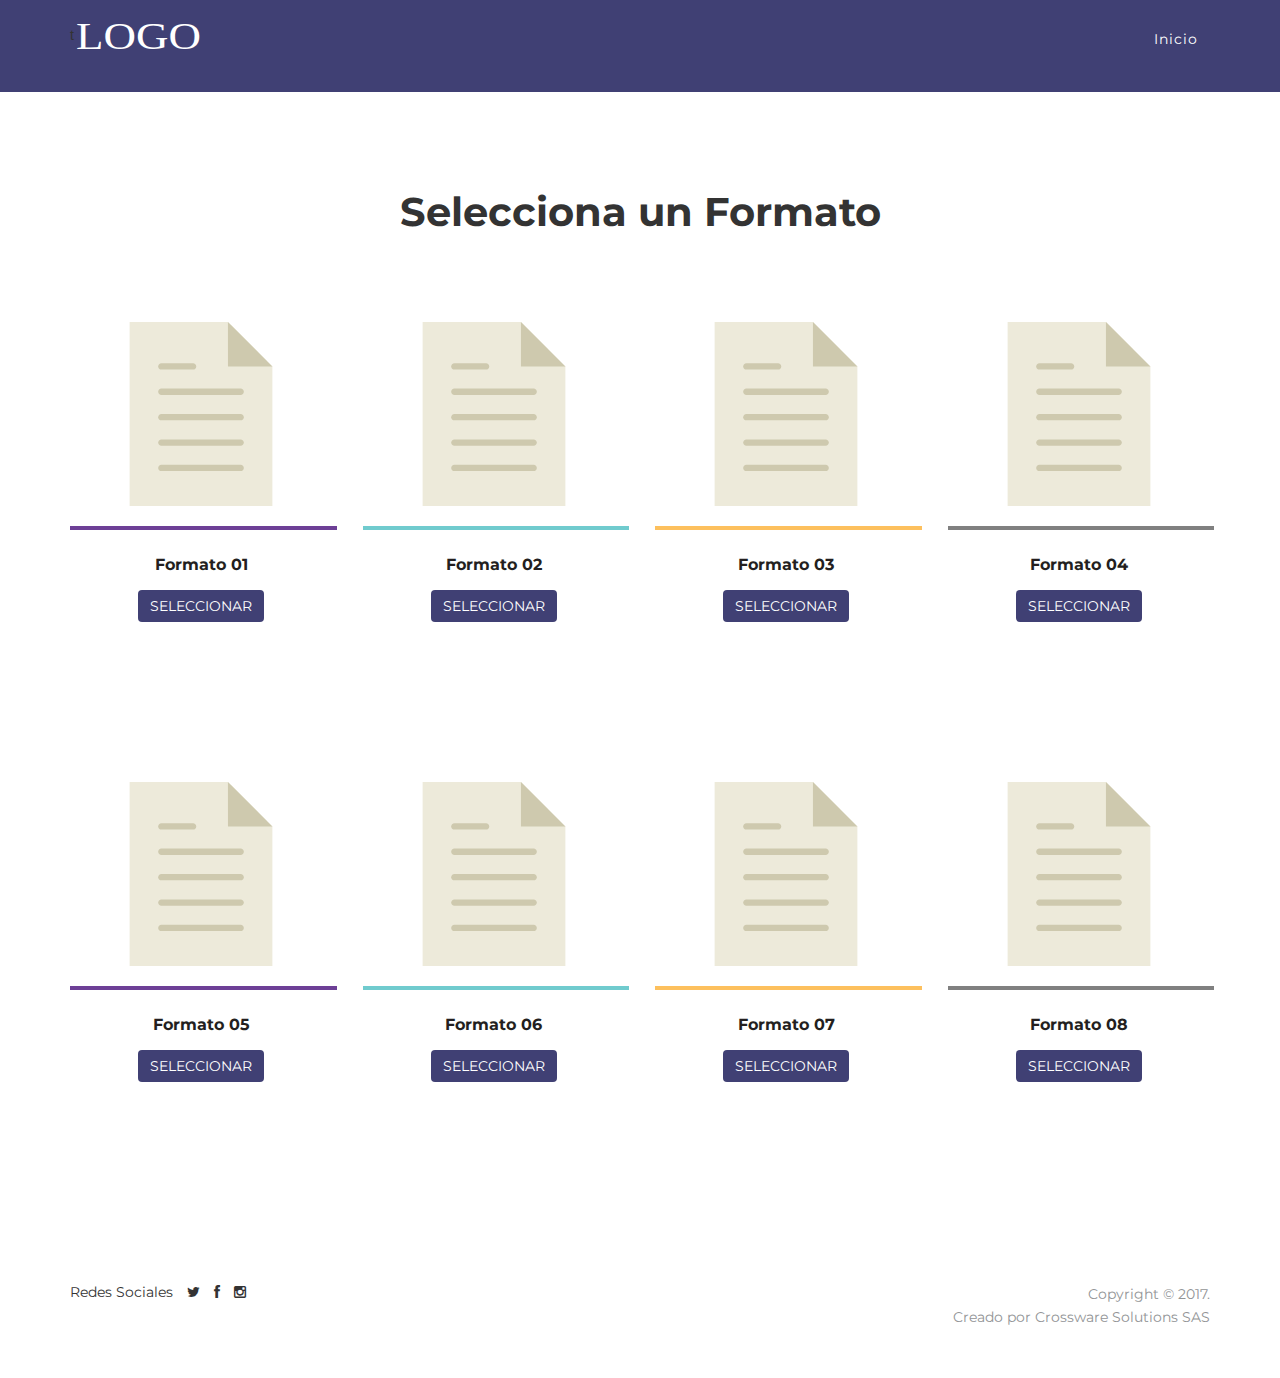
==== index.html @ 3a455562 "Archivos cloandos al repo" ====
<!DOCTYPE html>
<html lang="en"><head>
  <meta charset="utf-8">
  <title>Imagen Editor</title>
  <meta name="keywords" content="">
  <meta name="description" content="">
  <meta name="viewport" content="width=device-width, initial-scale=1.0, maximum-scale=1.0, user-scalable=no">
  
  <meta property="og:title" content="">
	<meta property="og:type" content="website">
	<meta property="og:url" content="">
	<meta property="og:site_name" content="">
	<meta property="og:description" content="">

  <!-- Styles -->
  <link rel="stylesheet" href="css/font-awesome.min.css">
  <link rel="stylesheet" href="css/animate.css">
  <link href='https://fonts.googleapis.com/css?family=Raleway:400,100,200,300,500,600,700,800,900|Montserrat:400,700' rel='stylesheet' type='text/css'>
  

  <link rel="stylesheet" href="css/bootstrap.min.css">
  <link rel="stylesheet" href="css/main.css">

  <script src="js/modernizr-2.7.1.js"></script>
  
</head>

<body>

    
    <div class="navbar navbar-inverse navbar-fixed-top">
      <div class="container">
        <div class="navbar-header">
          <button type="button" class="navbar-toggle" data-toggle="collapse" data-target=".navbar-collapse">
            <span class="icon-bar"></span>
            <span class="icon-bar"></span>
            <span class="icon-bar"></span>
          </button>
          <a class="logo" href="index.html"><img src="img/logo.svg" alt="Logo"></a>
        </div>
        <div class="navbar-collapse collapse">
          <ul class="nav navbar-nav navbar-right">
            <li><a href="#inicio" class="scroll">Inicio</a></li>
          </ul>
        </div><!--/.navbar-collapse -->
      </div>
    </div>
        
    <header>
      <div class="container">
        <div class="row">
          <div class="col-xs-6">
            <a href="index.html">t<img src="img/logo.svg" alt="Logo"></a>
          </div>
          <div class="col-xs-6 signin text-right navbar-nav">
            <a href="#inicio" class="scroll">Inicio</a>&nbsp; &nbsp;
          </div>
        </div>
        
        
      </div>
    </header>
    
    <!--<div class="mouse-icon hidden-xs">
				<div class="scroll"></div>
			</div>-->
      
    <section id="inicio" class="pad-sm">
	    <div class="container">
        <div class="row">
            <h2 style="color: #333; text-align: center">Selecciona un Formato</h2>
        </div>
		    <div class="row pad-sm">
			    <div class="col-sm-3 wow fadeIn" data-wow-delay="0.4s">

            <img src="img/archivo.svg" style="margin: auto; display: block; width: 70%" />

				    <hr class="line purple">
            <h3 class="center-text">Formato 01</h3>
            <button onClick="editarFormato()" class="btn btn-primary" style="margin-top: 8px; text-align:center">Seleccionar</button>
			    </div>
			    <div class="col-sm-3 wow fadeIn" data-wow-delay="0.8s">

            <img src="img/archivo.svg" style="margin: auto; display: block; width: 70%" />

				    <hr  class="line blue">
            <h3 class="center-text">Formato 02</h3>
            <button onClick="editarFormato()" class="btn btn-primary" style="margin-top: 8px; text-align:center">Seleccionar</button>
			    </div>
			    <div class="col-sm-3 wow fadeIn" data-wow-delay="1.2s">

            <img src="img/archivo.svg" style="margin: auto; display: block; width: 70%" />

				    <hr  class="line yellow">
            <h3 class="center-text">Formato 03</h3>
            <button onClick="editarFormato()" class="btn btn-primary" style="margin-top: 8px; text-align:center">Seleccionar</button>
          </div>
          <div class="col-sm-3 wow fadeIn" data-wow-delay="1.2s">

              <img src="img/archivo.svg" style="margin: auto; display: block; width: 70%" />

              <hr  class="line red">
              <h3 class="center-text">Formato 04</h3>
              <button onClick="editarFormato()" class="btn btn-primary" style="margin-top: 8px; text-align:center">Seleccionar</button>
            </div>
        </div>
        <div class="row pad-sm">
            <div class="col-sm-3 wow fadeIn" data-wow-delay="0.4s">
  
              <img src="img/archivo.svg" style="margin: auto; display: block; width: 70%" />
  
              <hr class="line purple">
              <h3 class="center-text">Formato 05</h3>
              <button onClick="editarFormato()" class="btn btn-primary" style="margin-top: 8px; text-align:center">Seleccionar</button>
            </div>
            <div class="col-sm-3 wow fadeIn" data-wow-delay="0.8s">
  
              <img src="img/archivo.svg" style="margin: auto; display: block; width: 70%" />
  
              <hr  class="line blue">
              <h3 class="center-text">Formato 06</h3>
              <button onClick="editarFormato()" class="btn btn-primary" style="margin-top: 8px; text-align:center">Seleccionar</button>
            </div>
            <div class="col-sm-3 wow fadeIn" data-wow-delay="1.2s">
  
              <img src="img/archivo.svg" style="margin: auto; display: block; width: 70%" />
  
              <hr  class="line yellow">
              <h3 class="center-text">Formato 07</h3>
              <button onClick="editarFormato()" class="btn btn-primary" style="margin-top: 8px; text-align:center">Seleccionar</button>
            </div>
            <div class="col-sm-3 wow fadeIn" data-wow-delay="1.2s">
  
                <img src="img/archivo.svg" style="margin: auto; display: block; width: 70%" />
  
                <hr  class="line red">
                <h3 class="center-text">Formato 08</h3>
                <button onClick="editarFormato()" class="btn btn-primary" style="margin-top: 8px; text-align:center">Seleccionar</button>
              </div>
          </div>
	    </div>
    </section>
        
    <footer>
      <div class="container">
        
        <div class="row">
          <div class="col-sm-8 margin-20">
            <ul class="list-inline social">
              <li>Redes Sociales</li>
              <li><a href="#"><i class="fa fa-twitter"></i></a></li>
              <li><a href="#"><i class="fa fa-facebook"></i></a></li>
              <li><a href="#"><i class="fa fa-instagram"></i></a></li>
            </ul>
          </div>
          
          <div class="col-sm-4 text-right">
            <p><small>Copyright &copy; 2017.<br>
	            Creado por <a href="http://crossware.co">Crossware Solutions SAS</a></small></p>
          </div>
        </div>
        
      </div>
    </footer>
    
    
    <!-- Javascript
    ================================================== -->
    <!-- Placed at the end of the document so the pages load faster -->
    <script src="//ajax.googleapis.com/ajax/libs/jquery/1.11.0/jquery.min.js"></script>
    <script>window.jQuery || document.write('<script src="js/jquery-1.11.0.min.js"><\/script>')</script>
    <script src="js/wow.min.js"></script>
    <script src="js/bootstrap.min.js"></script>
    <script src="js/main.js"></script>

    <script>
    
        function editarFormato(){

          location.href ="editor/index.html";

        }
      
    </script>


    </body>
</html>
---- css/main.css ----
/*!
 * SNOW Landing Page Theme
 *
 * Created by Visual Soldiers
 * Visit us at http://www.visualsoldiers.com
 *
 * Handcrafted with love in Atlanta!
 */


/* ==========================================================================
   Global styles
   ========================================================================== */
h1, h2, h3, h4, h5, h6, p, .btn, .navbar-nav a, .form-control, .list-inline, small, #pricing {
  font-family: 'Montserrat', sans-serif;
}

p, .lead {
	font-family: 'Raleway', sans-serif;
}

h1 {
  font-size: 55px;
  line-height: 55px;
  letter-spacing: -1px;
  color: #ffffff;
  font-weight: 700;
}

h2 {
  font-size: 40px;
  line-height: 40px;
  etter-spacing: -0.5px;
  color: #ffffff;
  font-weight: 700;
}

h3 {
  font-size: 16px;
  line-height: 30px;
  letter-spacing: 0px;
  color: #231f20;
  font-weight: 700;
}

.lead {
  font-size: 21px;
  line-height: 26px;
  color: #ffffff;
  font-weight: 400;
}

p {
  font-size: 17px;
  line-height: 22px;
  color: #929496;
  font-weight: 400;
}

/*------------------Utilities---------------------*/
a {
  color: inherit;
  font-weight: inherit;
  font-size: inherit;
  text-decoration: none;
}

a:hover, a:focus {
  text-decoration: none;
  color: #231f20;
  -webkit-transition: all 0.35s ease-in-out;
  -moz-transition: all 0.35s ease-in-out;
  -o-transition: all 0.35s ease-in-out;
  transition: all 0.35s ease-in-out;
}

.fa-lg {
  font-size: 1.33333em;
  line-height: 0.75em;
  vertical-align: -10%;
}

::selection {
	background: #231f20; /* Safari */
	color: #FFFFFF;
}
::-moz-selection {
	background: #231f20; /* Firefox */
	color: #FFFFFF;
}


/*------------------Buttons---------------------*/
.btn:focus {
  outline: 0px auto -webkit-focus-ring-color;
  outline: none;
}

.btn {
  text-transform: uppercase;
  border-radius: 4px;
  border: none;
  margin: auto;
  display: block;
}

.btn-lg {
  font-size: 13px;
  line-height: 1.33;
  padding: 22px 30px;
  font-weight: 400;
  letter-spacing: 1px;
}

.btn-sm {
  font-size: 11px;
  line-height: 1.33;
  padding: 10px 18px;
  font-weight: 400;
}

.btn-wide {
  width: 100%;
  font-size: 13px;
  line-height: 1.33;
  padding: 18px 28px;
  font-weight: 400;
  letter-spacing: 1px;
}

.btn-primary {
  background-color:#404074;
  color: #ffffff;
}

.btn-primary:hover, .btn-primary:focus, .btn-primary:active, .btn-primary.active {
  background-color: #404074e7;
  color: #ffffff;
  -webkit-transition: all 0.35s ease-in-out;
  -moz-transition: all 0.35s ease-in-out;
  -o-transition: all 0.35s ease-in-out;
  transition: all 0.35s ease-in-out;
}

.btn-secondary {
  background-color: #ffffff;
  color: #231f20;
}

.btn-secondary:hover, .btn-secondary:focus, .btn-secondary:active, .btn-secondary.active {
  background-color: #ededed;
  color: #231f20;
  -webkit-transition: all 0.35s ease-in-out;
  -moz-transition: all 0.35s ease-in-out;
  -o-transition: all 0.35s ease-in-out;
  transition: all 0.35s ease-in-out;
}

.center-text{

  text-align: center;

}

.center{

  margin: auto;
  display: block;

}


/*-----------------Margins------------------*/
.margin-0 {
    margin-bottom: 0 !important;
}
.margin-10 {
    margin-bottom: 10px !important;
}
.margin-15 {
    margin-bottom: 15px !important;
}
.margin-20 {
    margin-bottom: 20px !important;
}
.margin-30 {
    margin-bottom: 30px !important;
}
.margin-40 {
    margin-bottom: 40px !important;
}
.margin-50 {
    margin-bottom: 50px !important;
}
.margin-60 {
    margin-bottom: 60px !important;
}
.margin-70 {
    margin-bottom: 70px !important;
}
.margin-80 {
    margin-bottom: 80px !important;
}
.margin-90 {
    margin-bottom: 90px !important;
}
.margin-100 {
    margin-bottom: 100px !important;
}


/*-----------------Colors------------------*/

.black {
  color: #231f20;
}

.blue {
  color: #70cbce;
}

.white {
  color: #ffffff;
}

.black-bg {
  background: #231f20;
}

.blue-bg {
  background: #70cbce;
}

.white-bg {
  background: #ffffff;
}

.purple-bg {
	background: #6d3f96;
}



/* ==========================================================================
   Nav Styles
   ========================================================================== */

.navbar {
    border: 0px solid rgba(0, 0, 0, 0);
    background: #404074;
    margin: auto;
    min-height: 60px;
    padding-top: 8px;
    position: fixed;
    top: -60px;
    transition: top 0.4s ease 0s;
}

.navbar.open {
    top: 0;
}

.navbar-inverse .navbar-nav > li > a, .navbar-nav a {
    color: #ffffff;
    font-size: 14px;
    letter-spacing: 1px;
}

.navbar-inverse .navbar-nav > li > a:hover {
    color: #ffffff;
    opacity: 0.6;
}

.nav > li > a {
    position: relative;
    display: block;
    padding: 10px 10px;
}

.navbar-inverse .navbar-collapse, .navbar-inverse .navbar-form {
    border-color: #404074;
}

.navbar-inverse .navbar-toggle {
    border-color: transparent;
}

.logo img {
	margin-top: 6px;
}



/* ==========================================================================
   Main styles
   ========================================================================== */
header {
  /*background: url(../img/header-bg.jpg) no-repeat center center;*/
  background: #404074;
  width: 100%;
  padding: 20px 10px 40px 10px;
  /*height: 100vh;*/
  overflow: hidden;
  background-size: cover;
  -webkit-background-size: cover;
  -moz-background-size: cover;
  -o-background-size: cover;
}

.header-info {
  position: absolute;
  bottom: 0;
  width: 100%;
  left: 0;
  right: 0;
  margin-left: 0px;
  margin-bottom: 12%;
}

.signin {
  padding-top: 9px;
}


.mouse-icon {
    border: 2px solid #fff;
    border-radius: 16px;
    display: block;
    height: 50px;
    margin: -100px auto 50px;
    position: relative;
    width: 30px;
    z-index: 10;
}
.mouse-icon .scroll {
    animation-delay: 0s;
    animation-duration: 1s;
    animation-iteration-count: infinite;
    animation-name: scrolling;
    animation-play-state: running;
    animation-timing-function: linear;
}
.mouse-icon .scroll {
    background: #fff none repeat scroll 0 0;
    border-radius: 10px;
    height: 10px;
    margin-left: auto;
    margin-right: auto;
    position: relative;
    top: 4px;
    width: 4px;
}
@keyframes scrolling {
0% {
    opacity: 0;
    top: 5px;
}
30% {
    opacity: 1;
    top: 10px;
}
100% {
    opacity: 0;
    top: 25px;
}
}

.pad-xl {
	padding: 200px 0px;
}

.pad-lg {
	padding: 160px 0px;
}

.pad-sm {
	padding: 80px 0px;
}

.pad-xs {
	padding: 30px 0px;
}



#be-the-first {
  background: url(../img/be-the-first-bg.jpg) #231f20 no-repeat center center fixed;
  min-height: 300px;
  -webkit-background-size: cover;
  -moz-background-size: cover;
  -o-background-size: cover;
  background-size: cover;
}

hr.line {
	width: 100%;
	border: 2px solid;
}

.purple {
	border-color: #6d3f96;
	color: #6d3f96;
}

.blue {
	border-color: #70cbce;
	color: #70cbce
}

.yellow {
	border-color: #fdc05d;
	color: #fdc05d;
}

.iphone {
    position: relative;
    height: 200px;
}

.iphone img {
    margin: 0 auto;
    position: absolute;
    left: 0;
    right: 0;
    width: 100%;
    max-width: 440px;
}


#invite {
  background: #f2f2f2;
}

.fa-envelope-o {
  color: #404074;
  font-size: 22px;
  display: block;
  padding-top: 15px;
  width: 60px;
  height: 60px;
  border: 2px solid #404074;
  -moz-border-radius: 30px;
  -o-border-radius: 30px;
  -webkit-border-radius: 30px;
  border-radius: 30px;
  margin: auto;
}



.news-container {
  padding: 10px 0px 20px;
  border-bottom: 1px dotted #d9d9d9;
}

.news-img {
  padding-right: 20px;
}

footer {
  background: #ffffff;
  padding: 40px 0px;
}

.social li a:hover {
  opacity: 0.5;
}
/*---------------Pricing Tables-------------------*/


#pricing {
  background: #70cbce;
}

.pricing-container {
  padding-left: 0px;
  padding-right: 0px;
}

.pricing-table {
  background: transparent;
  margin-bottom: 50px;
  margin-top: 0px;
  -webkit-transition: all 0.25s ease-in-out;
  -moz-transition: all 0.25s ease-in-out;
  -o-transition: all 0.25s ease-in-out;
  transition: all 0.25s ease-in-out;
}
.pricing-table.active {
  box-shadow: 0px 0px 12px rgba(41,46,50,0.6); 
  position: absolute;
  margin: auto;
  z-index: 200;
  border-top-left-radius: 10px;
  border-top-right-radius: 10px;
}

.pricing-table:hover {
  margin-top: -10px;
  -webkit-transition: all 0.25s ease-in-out;
  -moz-transition: all 0.25s ease-in-out;
  -o-transition: all 0.25s ease-in-out;
  transition: all 0.25s ease-in-out;
}

.pricing-table li {
  padding-left: 20px;
  padding-right: 20px;
}

.headline {
  background: #231f20;
  color: #FFFFFF;
  padding: 10px;
  border-top-left-radius: 10px;
  border-top-right-radius: 10px;
}

.price {
    background: none repeat scroll 0 0 #231f20;
    color: #FFFFFF;
    font-size: 32px;
    font-weight: bold;
    padding-bottom: 20px;
    padding-top: 20px;
}


.pricing-table:hover li.price  {
  background: #303236;
  -webkit-transition: all 0.85s ease-in-out;
  -moz-transition: all 0.85s ease-in-out;
  -o-transition: all 0.85s ease-in-out;
  transition: all 0.85s ease-in-out;
}

.price small {
  font-weight: 300;
  color: #929496;
}

.info {
  padding-top: 20px;
  padding-bottom: 20px;
  font-weight: 300;
  font-size: 13px;
  color: #929496;
  background: #ffffff;
}

.features {
  color: #231f20;
  font-weight: bold;
  padding-top: 12px;
  padding-bottom: 15px;
  border-bottom: 1px dotted #E8EAEA;
  background: #ffffff
}

.features.first {
  border-top: 1px dotted #E8EAEA;
}

.features.last {
  padding-top: 17px;
  padding-bottom: 20px;
}

.features.last a {
	color: #70cbce;
	font-size: 14px;
	letter-spacing: 1px;
}

.pricing-container .btn {
    border-radius: 0;
}




/* ==========================================================================
   Form styles
   ========================================================================== */
.form-control {
    background-color: #FFFFFF;
    background-image: none;
    border: 0px solid transparent;
    border-radius: 4px;
    box-shadow: 0 1px 1px rgba(0, 0, 0, 0.075) inset;
    color: #929496;
    display: block;
    font-size: 15px;
    height: 60px;
    line-height: 1.42857;
    padding: 6px 12px;
    transition: border-color 0.15s ease-in-out 0s, box-shadow 0.15s ease-in-out 0s;
}

.form-control::-moz-placeholder {
    color: #d9d9d9;
    font-size: 15px;
    opacity: 1;
}

.form-control::-webkit-placeholder, .form-control::-o-placeholder {
    color: #d9d9d9;
    font-size: 15px;
    opacity: 1;
}

.form-control::-o-placeholder {
    color: #d9d9d9;
    font-size: 15px;
    opacity: 1;
}





/* ==========================================================================
   Mobile styles
   ========================================================================== */
/* Landscape phones and down */
@media (max-width: 480px) { 

.btn-lg {
  font-size: 12.5px;
  line-height: 1.33;
  padding: 16px 13px;
  letter-spacing: 0px;
}


.btn-wide {
  width: 100%;
  font-size: 12.5px;
  line-height: 1.33;
  padding: 16px 13px;
  letter-spacing: 0px;
}

#be-the-first { 
      background-attachment: scroll;
  }

}


/* Landscape phone to portrait tablet */
@media (min-width: 481px) and (max-width: 767px) { 

#be-the-first { 
      background-attachment: scroll;
  }

}


/* Portrait tablet to landscape and desktop */
@media (min-width: 768px) and (max-width: 991px) {

#be-the-first { 
      background-attachment: scroll;
  }
  
}



/* Desktops and laptops ----------- */
@media (min-width: 992px) and (max-width: 1199px) {

}
     


/* Large screens ----------- */
@media (min-width: 1200px) and (max-width: 3000px) {

}
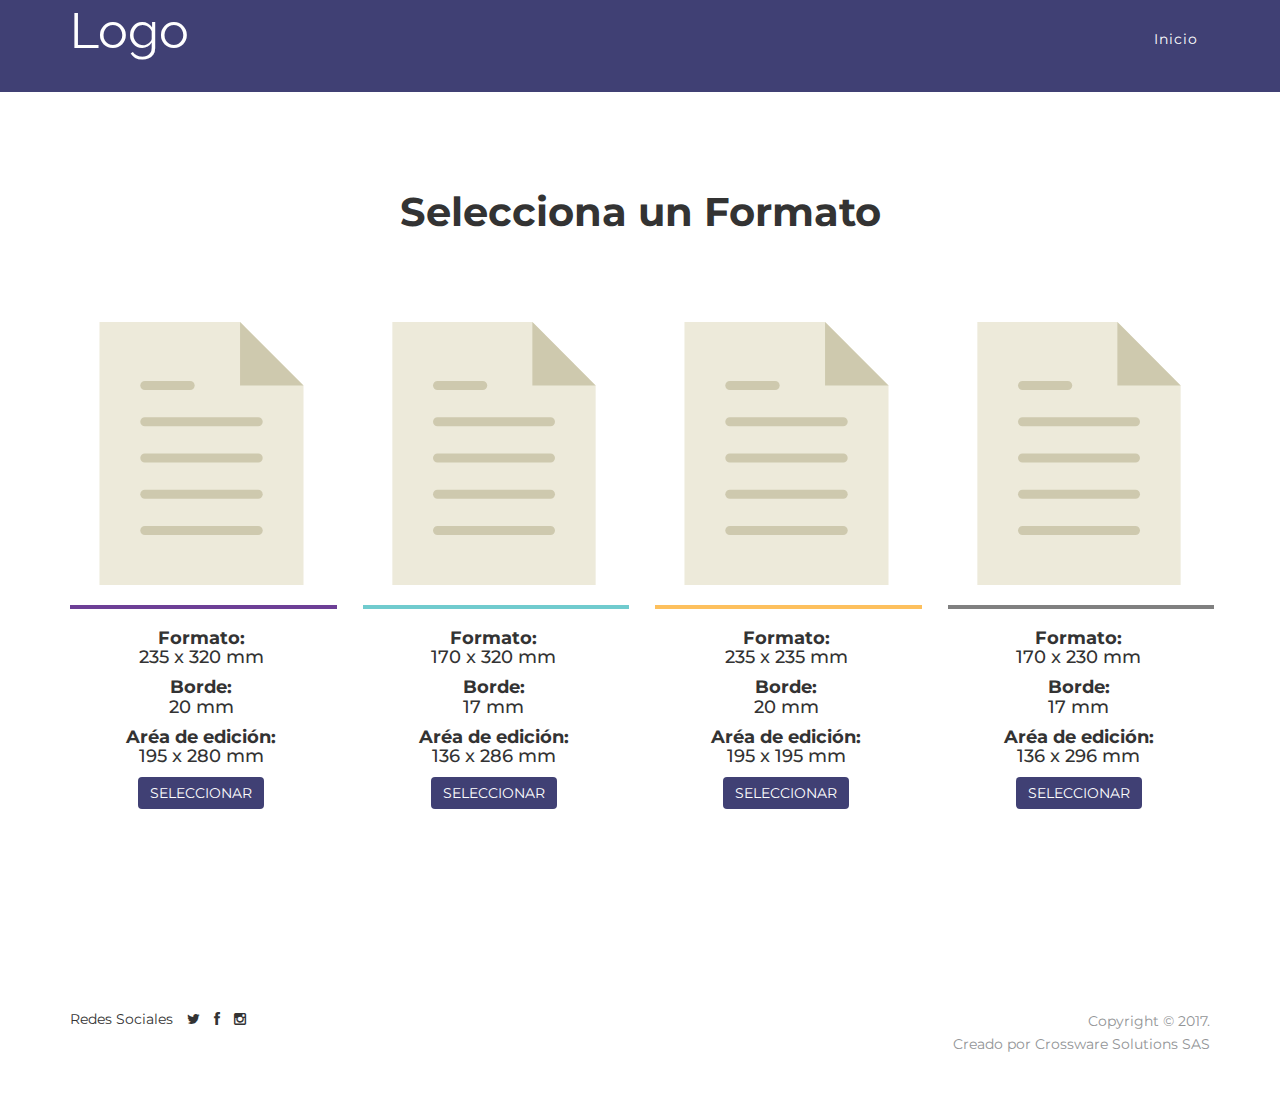
==== commit 19ef9211: "Ajustes de Formatos para evitar fondos negros" ====
--- a/index.html
+++ b/index.html
@@ -1,7 +1,7 @@
 <!DOCTYPE html>
 <html lang="en"><head>
   <meta charset="utf-8">
-  <title>Imagen Editor</title>
+  <title>Editor de Imagenes</title>
   <meta name="keywords" content="">
   <meta name="description" content="">
   <meta name="viewport" content="width=device-width, initial-scale=1.0, maximum-scale=1.0, user-scalable=no">
@@ -28,7 +28,7 @@
 <body>
 
     
-    <div class="navbar navbar-inverse navbar-fixed-top">
+    <div class="navbar navbar-inverse navbar-fixed-top" style="z-index: 99 !important">
       <div class="container">
         <div class="navbar-header">
           <button type="button" class="navbar-toggle" data-toggle="collapse" data-target=".navbar-collapse">
@@ -36,7 +36,7 @@
             <span class="icon-bar"></span>
             <span class="icon-bar"></span>
           </button>
-          <a class="logo" href="index.html"><img src="img/logo.svg" alt="Logo"></a>
+          <a class="logo" href="index.html"><p style="font-size: 20px; color: #fff">Logo</p></a>
         </div>
         <div class="navbar-collapse collapse">
           <ul class="nav navbar-nav navbar-right">
@@ -50,7 +50,7 @@
       <div class="container">
         <div class="row">
           <div class="col-xs-6">
-            <a href="index.html">t<img src="img/logo.svg" alt="Logo"></a>
+            <a href="index.html"><p style="font-size: 50px; color: #fff">Logo</p></a>
           </div>
           <div class="col-xs-6 signin text-right navbar-nav">
             <a href="#inicio" class="scroll">Inicio</a>&nbsp; &nbsp;
@@ -63,7 +63,33 @@
     
     <!--<div class="mouse-icon hidden-xs">
 				<div class="scroll"></div>
-			</div>-->
+      </div>-->
+      
+    <!--
+      Notificaciones del sitio web
+
+    -->
+
+    <!-- Modal -->
+    <div class="modal fade" id="notificacion" role="dialog">
+      <div class="modal-dialog" style="z-index: 999999999">
+      
+        <!-- Modal content-->
+        <div class="modal-content">
+          <div class="modal-header">
+            <button type="button" class="close" data-dismiss="modal">&times;</button>
+            <h4 class="modal-title">Alerta del sitio web</h4>
+          </div>
+          <div class="modal-body">
+            <p id="contenido"></p>
+          </div>
+          <div class="modal-footer">
+            <button type="button" class="btn btn-primary" data-dismiss="modal">Cerrar</button>
+          </div>
+        </div>
+        
+      </div>
+    </div>
       
     <section id="inicio" class="pad-sm">
 	    <div class="container">
@@ -71,74 +97,51 @@
             <h2 style="color: #333; text-align: center">Selecciona un Formato</h2>
         </div>
 		    <div class="row pad-sm">
-			    <div class="col-sm-3 wow fadeIn" data-wow-delay="0.4s">
-
-            <img src="img/archivo.svg" style="margin: auto; display: block; width: 70%" />
+
+			    <div class="col-md-3 col-sm-6 wow fadeIn" data-wow-delay="0.4s">
+
+            <img src="img/archivo.svg" class="imagen-formato"/>
 
 				    <hr class="line purple">
-            <h3 class="center-text">Formato 01</h3>
-            <button onClick="editarFormato()" class="btn btn-primary" style="margin-top: 8px; text-align:center">Seleccionar</button>
-			    </div>
-			    <div class="col-sm-3 wow fadeIn" data-wow-delay="0.8s">
-
-            <img src="img/archivo.svg" style="margin: auto; display: block; width: 70%" />
+            <h4 class="center-text"><strong>Formato:</strong><br> 235 x 320 mm</h4>
+            <h4 class="center-text"><strong>Borde:</strong><br> 20 mm</h4>
+            <h4 class="center-text"><strong>Aréa de edición:</strong> <br>195 x 280 mm</h4>
+            <button onClick="abrirFormato(this)" id="formato1" name="formato1" class="btn btn-primary" style="margin-top: 10px; text-align:center">Seleccionar</button>
+          </div>
+
+			    <div class="col-md-3 col-sm-6 wow fadeIn" data-wow-delay="0.8s">
+
+            <img src="img/archivo.svg" class="imagen-formato" />
 
 				    <hr  class="line blue">
-            <h3 class="center-text">Formato 02</h3>
-            <button onClick="editarFormato()" class="btn btn-primary" style="margin-top: 8px; text-align:center">Seleccionar</button>
-			    </div>
-			    <div class="col-sm-3 wow fadeIn" data-wow-delay="1.2s">
-
-            <img src="img/archivo.svg" style="margin: auto; display: block; width: 70%" />
+            <h4 class="center-text"><strong>Formato:</strong><br> 170 x 320 mm</h4>
+            <h4 class="center-text"><strong>Borde:</strong><br> 17 mm</h4>
+            <h4 class="center-text"><strong>Aréa de edición:</strong> <br>136 x 286 mm</h4>
+            <button onClick="abrirFormato(this)"  id="formato2" name="formato2" class="btn btn-primary" style="margin-top: 10px; text-align:center">Seleccionar</button>
+          </div>
+
+			    <div class="col-md-3 col-sm-6 wow fadeIn" data-wow-delay="1.2s">
+
+            <img src="img/archivo.svg" class="imagen-formato" />
 
 				    <hr  class="line yellow">
-            <h3 class="center-text">Formato 03</h3>
-            <button onClick="editarFormato()" class="btn btn-primary" style="margin-top: 8px; text-align:center">Seleccionar</button>
-          </div>
-          <div class="col-sm-3 wow fadeIn" data-wow-delay="1.2s">
-
-              <img src="img/archivo.svg" style="margin: auto; display: block; width: 70%" />
+            <h4 class="center-text"><strong>Formato:</strong><br> 235 x 235 mm</h4>
+            <h4 class="center-text"><strong>Borde:</strong><br> 20 mm</h4>
+            <h4 class="center-text"><strong>Aréa de edición:</strong> <br>195 x 195 mm</h4>
+            <button onClick="abrirFormato(this)"  id="formato3" name="formato3" class="btn btn-primary" style="margin-top: 10px; text-align:center">Seleccionar</button>
+          </div>
+          
+          <div class="col-md-3 col-sm-6 wow fadeIn" data-wow-delay="1.2s">
+
+              <img src="img/archivo.svg" class="imagen-formato" />
 
               <hr  class="line red">
-              <h3 class="center-text">Formato 04</h3>
-              <button onClick="editarFormato()" class="btn btn-primary" style="margin-top: 8px; text-align:center">Seleccionar</button>
+              <h4 class="center-text"><strong>Formato:</strong><br> 170 x 230 mm</h4>
+              <h4 class="center-text"><strong>Borde:</strong><br> 17 mm</h4>
+              <h4 class="center-text"><strong>Aréa de edición:</strong> <br>136 x 296 mm</h4>
+              <button onClick="abrirFormato(this)"  id="formato4" name="formato4" class="btn btn-primary" style="margin-top: 10px; text-align:center">Seleccionar</button>
             </div>
         </div>
-        <div class="row pad-sm">
-            <div class="col-sm-3 wow fadeIn" data-wow-delay="0.4s">
-  
-              <img src="img/archivo.svg" style="margin: auto; display: block; width: 70%" />
-  
-              <hr class="line purple">
-              <h3 class="center-text">Formato 05</h3>
-              <button onClick="editarFormato()" class="btn btn-primary" style="margin-top: 8px; text-align:center">Seleccionar</button>
-            </div>
-            <div class="col-sm-3 wow fadeIn" data-wow-delay="0.8s">
-  
-              <img src="img/archivo.svg" style="margin: auto; display: block; width: 70%" />
-  
-              <hr  class="line blue">
-              <h3 class="center-text">Formato 06</h3>
-              <button onClick="editarFormato()" class="btn btn-primary" style="margin-top: 8px; text-align:center">Seleccionar</button>
-            </div>
-            <div class="col-sm-3 wow fadeIn" data-wow-delay="1.2s">
-  
-              <img src="img/archivo.svg" style="margin: auto; display: block; width: 70%" />
-  
-              <hr  class="line yellow">
-              <h3 class="center-text">Formato 07</h3>
-              <button onClick="editarFormato()" class="btn btn-primary" style="margin-top: 8px; text-align:center">Seleccionar</button>
-            </div>
-            <div class="col-sm-3 wow fadeIn" data-wow-delay="1.2s">
-  
-                <img src="img/archivo.svg" style="margin: auto; display: block; width: 70%" />
-  
-                <hr  class="line red">
-                <h3 class="center-text">Formato 08</h3>
-                <button onClick="editarFormato()" class="btn btn-primary" style="margin-top: 8px; text-align:center">Seleccionar</button>
-              </div>
-          </div>
-	    </div>
     </section>
         
     <footer>
@@ -172,17 +175,135 @@
     <script src="js/wow.min.js"></script>
     <script src="js/bootstrap.min.js"></script>
     <script src="js/main.js"></script>
+    <script src="js/blockUI.js" ></script>
+    <!-- Ideally before closing body tag -->
+    <script data-preload="true" data-path="http://dev.crossware.co/imagen-editor/editor" src="editor/pixie-integrate.js"></script>
 
     <script>
-    
-        function editarFormato(){
-
-          location.href ="editor/index.html";
+  
+        function abrirFormato(formato){
+
+          var tipo_formato = formato.id;
+          var input;
+
+          var myPixie = Pixie.setOptions({
+              replaceOriginal: true,
+              appendTo: 'body',
+              onError: function(err) {
+                  myPixie.close();
+                  notificar(err.message);
+                  
+              },
+              onSave: function(data, img, name, email) {
+
+                  $.ajax({
+                      type: 'POST',
+                      url: 'http://dev.crossware.co/imagen-editor/funciones/guardar-imagen.php',
+                      cache: false,
+                      data: { imgData: data, tipo_formato: tipo_formato, nombre: name, email: email},
+                      beforeSend:function() {
+            
+                        $.blockUI({ 
+                            
+                            message: '<img src="img/loader.gif" style="margin:auto; display:block;width: 60%" />',
+                            css: { 
+                                textAlign:      'center', 
+                                color:          '#333', 
+                                border:         '0px solid #aaa', 
+                                backgroundColor:'transparent', 
+                                cursor:         'wait' 
+                            }, 
+                            // styles for the overlay 
+                            overlayCSS:  { 
+                                backgroundColor: '#fff', 
+                                 opacity:         0.6,
+                                cursor:          'wait' 
+                            }, 
+                        }
+                        ); 
+                        
+                      },
+                      success:function(data) {
+                                
+                        var json = JSON.parse(data);
+    
+                        if (json.code == "1") {
+    
+                           notificar("Hemos enviado tu diseño al email");
+            
+                        } else if(json.code == "2"){
+
+                          notificar("Debe ingresar un Email destinatario");
+
+                        }else{
+                            
+                            notificar("Ocurrio un error enviando la imagen, intentalo de nuevo");
+                                                
+                        }
+                    
+
+                        $.unblockUI();
+              
+                      }
+                  });
+              }
+          });
+
+          switch (formato.id) {
+                    case "formato1":
+                      
+                    myPixie.open({
+                        url: "http://dev.crossware.co/imagen-editor/img/formatos/formato01.jpg"
+                    });
+
+                        break;
+                    case "formato2":
+                        
+                    myPixie.open({
+                        url: "http://dev.crossware.co/imagen-editor/img/formatos/formato02.jpg"
+                    });
+                    
+                        break;
+                    
+                    case "formato3":
+                        
+                    myPixie.open({
+                        url: "http://dev.crossware.co/imagen-editor/img/formatos/formato03.jpg"
+                    });
+                    
+                        break;
+
+                    case "formato4":
+                        
+                    myPixie.open({
+                        url: "http://dev.crossware.co/imagen-editor/img/formatos/formato04.jpg"
+                    });
+                    
+                        break;
+                
+                    default:
+
+                    myPixie.open({
+                      url: "http://dev.crossware.co/imagen-editor/img/formatos/formato01.jpg"
+                  });
+
+                        break; 
+          
 
         }
+
+      }
+
+      function notificar(texto){
+
+        document.getElementById("contenido").innerHTML = texto;
+
+        $("#notificacion").modal();
+
+      }
       
+
     </script>
-
 
     </body>
 </html>